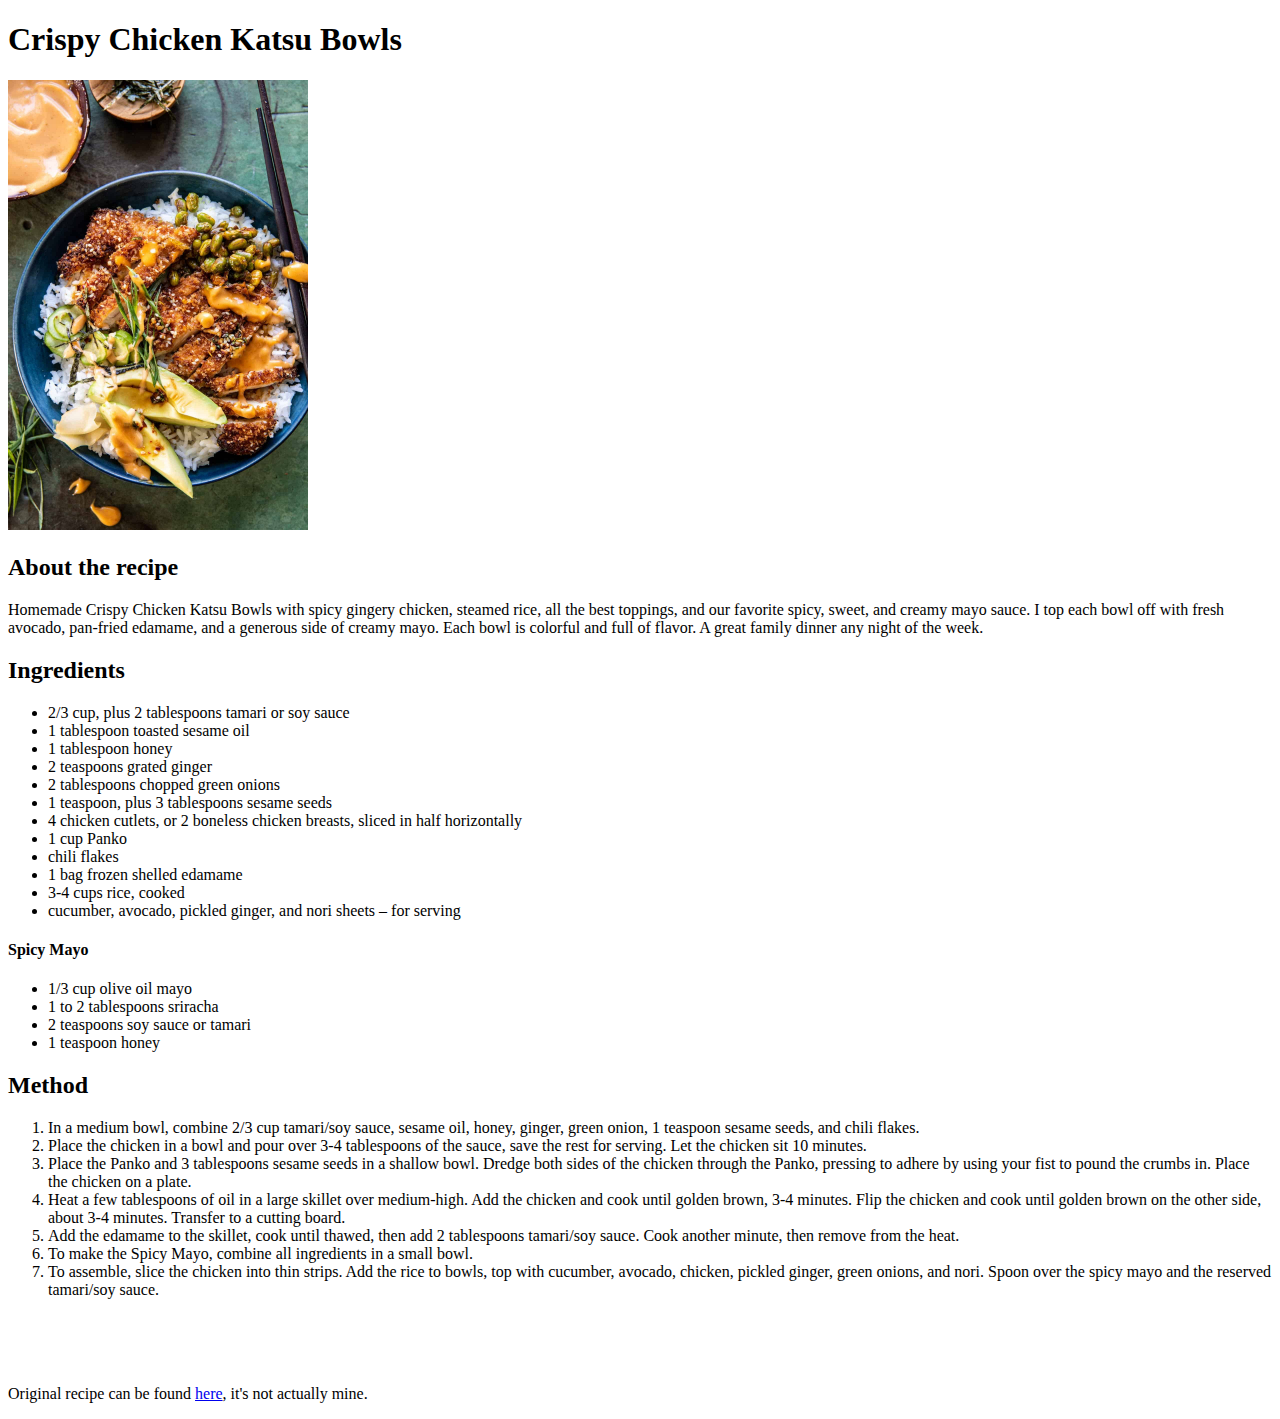
==== recipes/crispy-chicken-katsu-bowls.html @ e07fd7b8 "Add crispy chicken katsu bowl recipe" ====
<!DOCTYPE html>
<html lang="en">
  <head>
    <meta charset="UTF-8" />
    <meta name="viewport" content="width=device-width, initial-scale=1.0" />
    <title>Document</title>
  </head>
  <body>
    <h1>Crispy Chicken Katsu Bowls</h1>
    <img src="/img/Crispy-Chicken-Katsu-Bowls.jpg" width="300" height="450" />
    <h2>About the recipe</h2>
    <p>
      Homemade Crispy Chicken Katsu Bowls with spicy gingery chicken, steamed
      rice, all the best toppings, and our favorite spicy, sweet, and creamy
      mayo sauce. I top each bowl off with fresh avocado, pan-fried edamame, and
      a generous side of creamy mayo. Each bowl is colorful and full of flavor.
      A great family dinner any night of the week.
    </p>
    <h2>Ingredients</h2>
    <ul>
      <li>2/3 cup, plus 2 tablespoons tamari or soy sauce</li>
      <li>1 tablespoon toasted sesame oil</li>
      <li>1 tablespoon honey</li>
      <li>2 teaspoons grated ginger</li>
      <li>2 tablespoons chopped green onions</li>
      <li>1 teaspoon, plus 3 tablespoons sesame seeds</li>
      <li>
        4 chicken cutlets, or 2 boneless chicken breasts, sliced in half
        horizontally
      </li>
      <li>1 cup Panko</li>
      <li>chili flakes</li>
      <li>1 bag frozen shelled edamame</li>
      <li>3-4 cups rice, cooked</li>
      <li>cucumber, avocado, pickled ginger, and nori sheets – for serving</li>
    </ul>
    <h4>Spicy Mayo</h4>
    <ul>
      <li>1/3 cup olive oil mayo</li>
      <li>1 to 2 tablespoons sriracha</li>
      <li>2 teaspoons soy sauce or tamari</li>
      <li>1 teaspoon honey</li>
    </ul>
    <h2>Method</h2>
    <ol>
      <li>
        In a medium bowl, combine 2/3 cup tamari/soy sauce, sesame oil, honey,
        ginger, green onion, 1 teaspoon sesame seeds, and chili flakes.
      </li>
      <li>
        Place the chicken in a bowl and pour over 3-4 tablespoons of the sauce,
        save the rest for serving. Let the chicken sit 10 minutes.
      </li>
      <li>
        Place the Panko and 3 tablespoons sesame seeds in a shallow bowl. Dredge
        both sides of the chicken through the Panko, pressing to adhere by using
        your fist to pound the crumbs in. Place the chicken on a plate.
      </li>
      <li>
        Heat a few tablespoons of oil in a large skillet over medium-high. Add
        the chicken and cook until golden brown, 3-4 minutes. Flip the chicken
        and cook until golden brown on the other side, about 3-4 minutes.
        Transfer to a cutting board.
      </li>
      <li>
        Add the edamame to the skillet, cook until thawed, then add 2
        tablespoons tamari/soy sauce. Cook another minute, then remove from the
        heat.
      </li>
      <li>To make the Spicy Mayo, combine all ingredients in a small bowl.</li>
      <li>
        To assemble, slice the chicken into thin strips. Add the rice to bowls,
        top with cucumber, avocado, chicken, pickled ginger, green onions, and
        nori. Spoon over the spicy mayo and the reserved tamari/soy sauce.
      </li>
    </ol>
    <br />
    <br />
    <br />
    <p>
      Original recipe can be found
      <a href="https://www.halfbakedharvest.com/chicken-katsu-bowls/">here</a>,
      it's not actually mine.
    </p>
  </body>
</html>
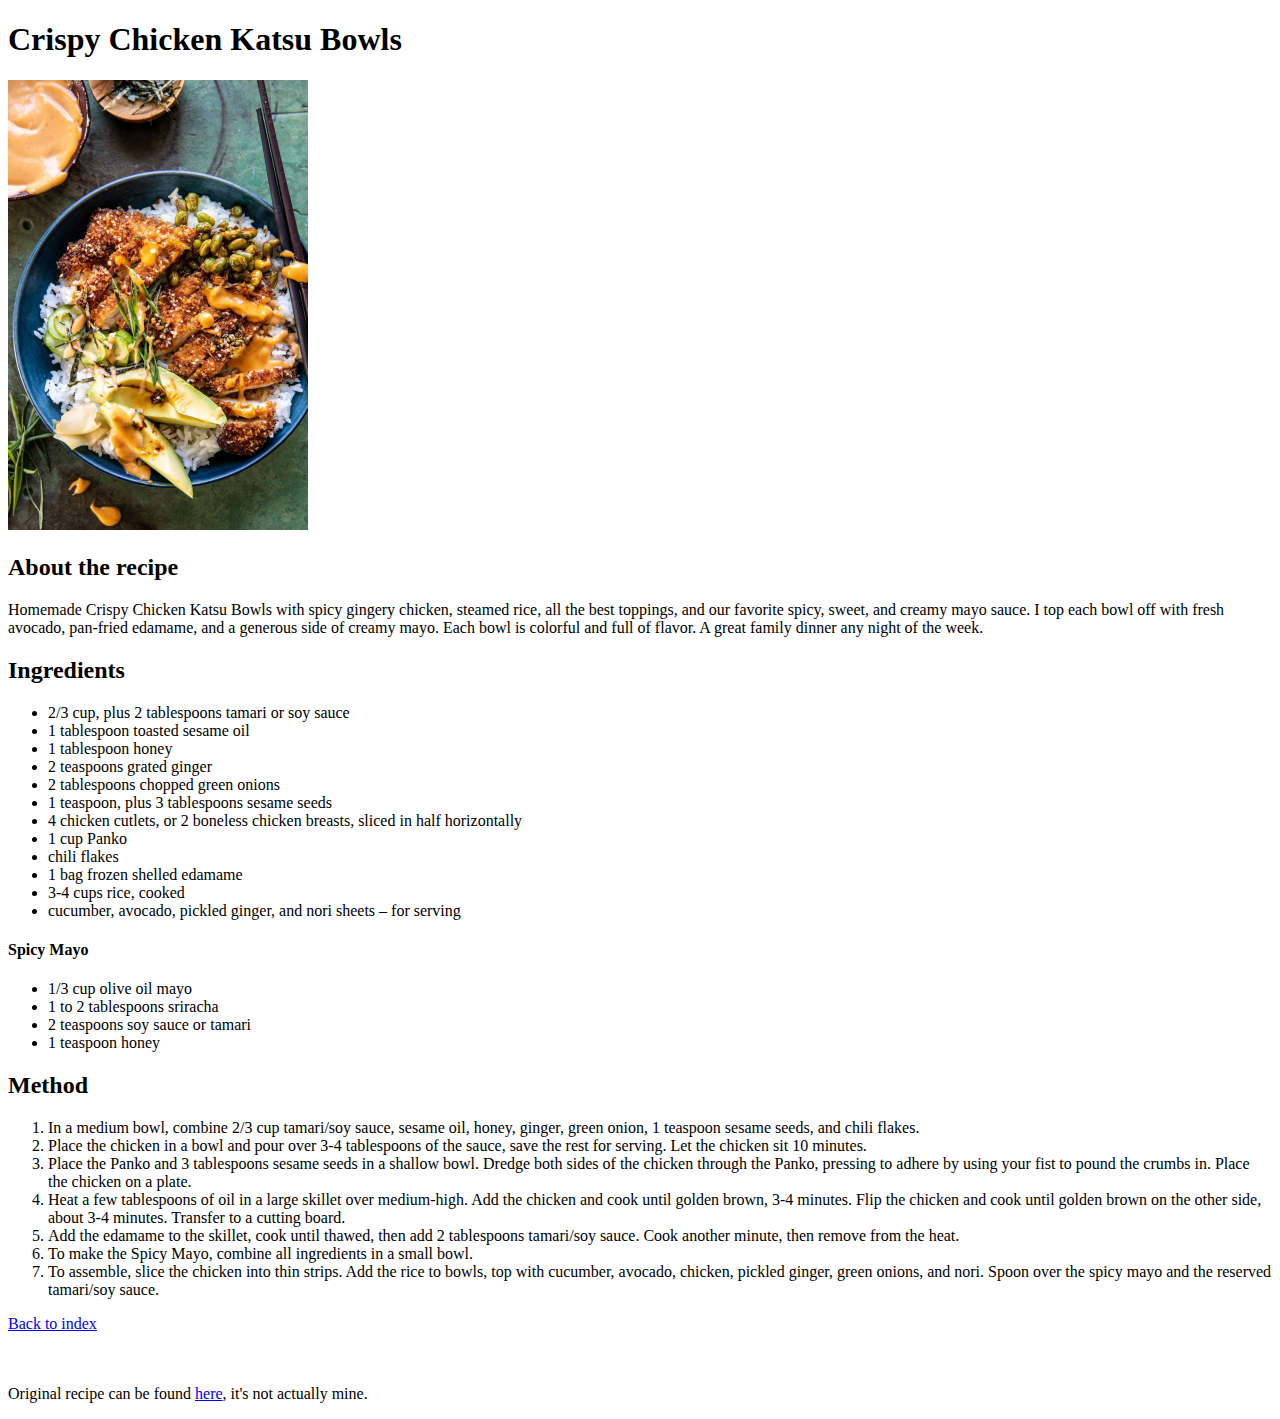
==== commit 46ec8d85: "Add links back to index for each recipe" ====
--- a/recipes/crispy-chicken-katsu-bowls.html
+++ b/recipes/crispy-chicken-katsu-bowls.html
@@ -74,13 +74,17 @@
         nori. Spoon over the spicy mayo and the reserved tamari/soy sauce.
       </li>
     </ol>
+    <a href="/index.html">Back to index</a>
     <br />
     <br />
     <br />
     <p>
       Original recipe can be found
-      <a href="https://www.halfbakedharvest.com/chicken-katsu-bowls/">here</a>,
-      it's not actually mine.
+      <a
+        href="https://www.halfbakedharvest.com/chicken-katsu-bowls/"
+        rel="noopener"
+        >here</a
+      >, it's not actually mine.
     </p>
   </body>
 </html>
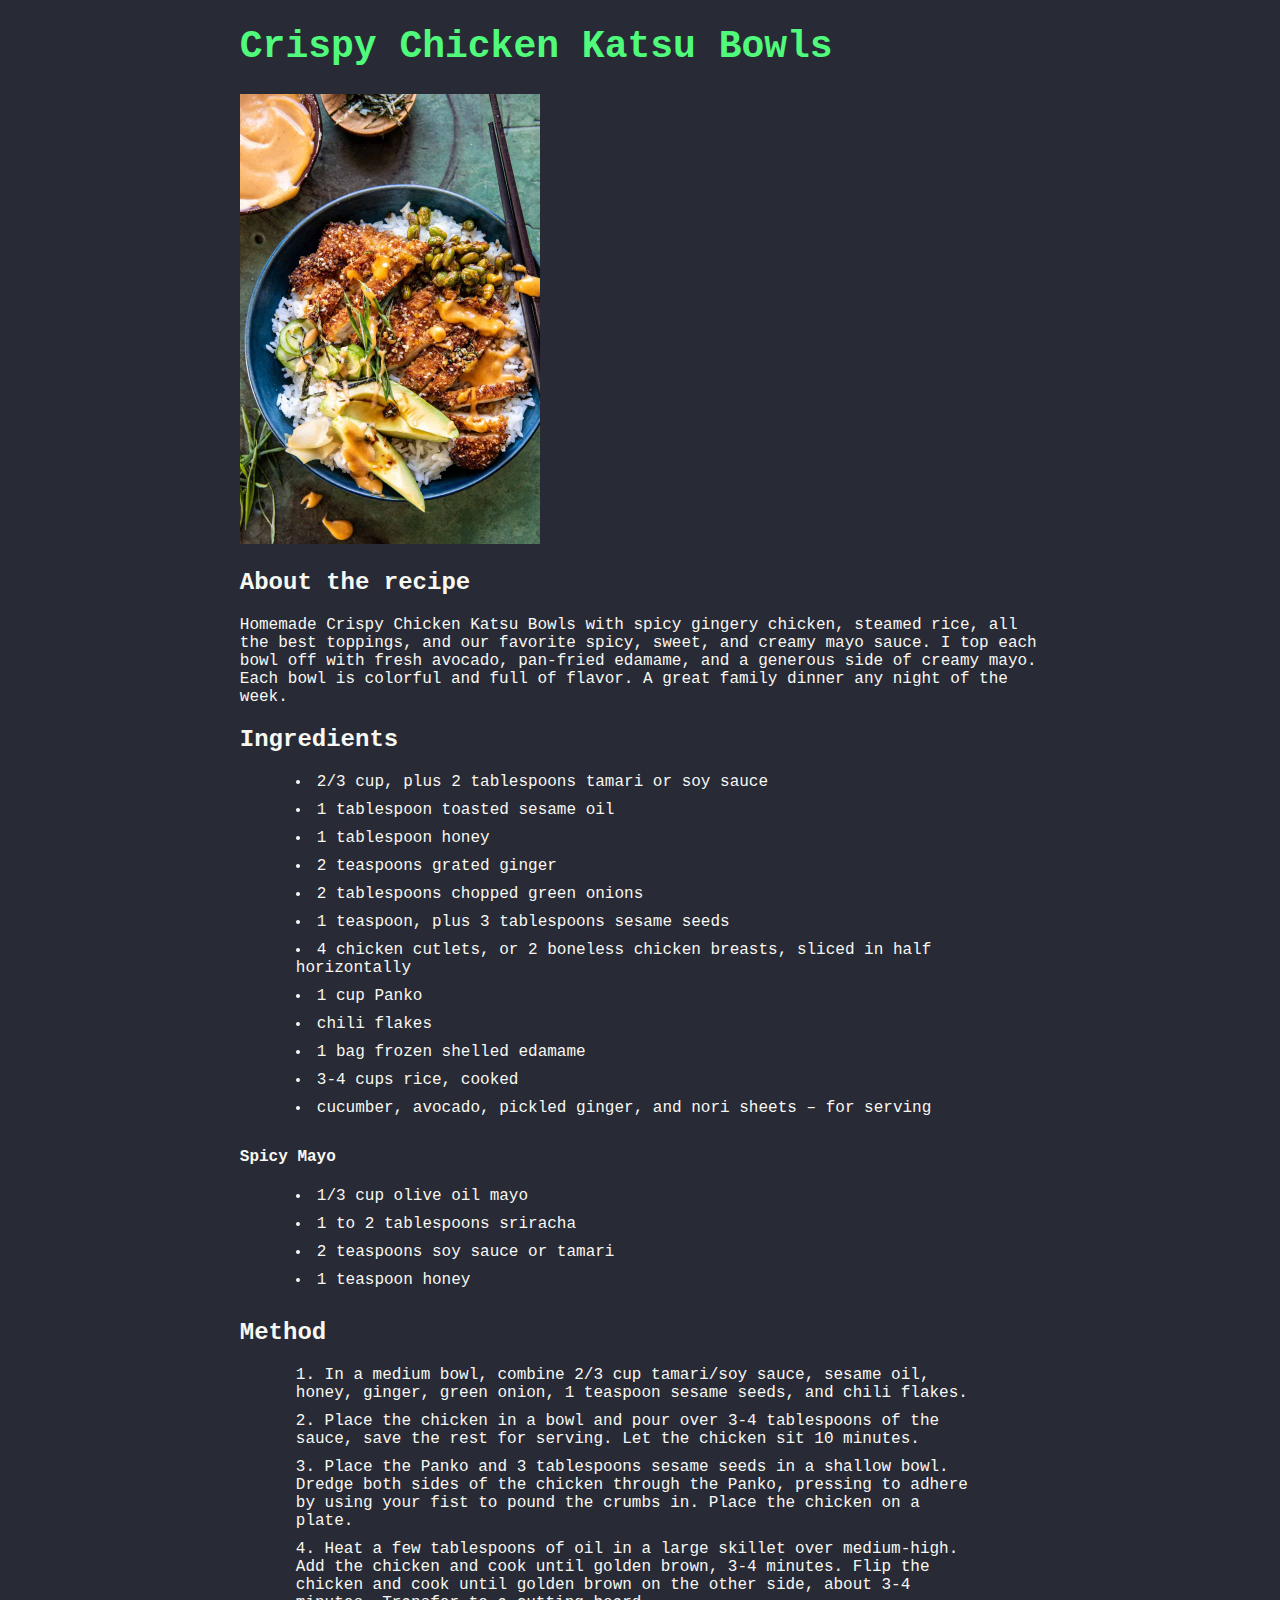
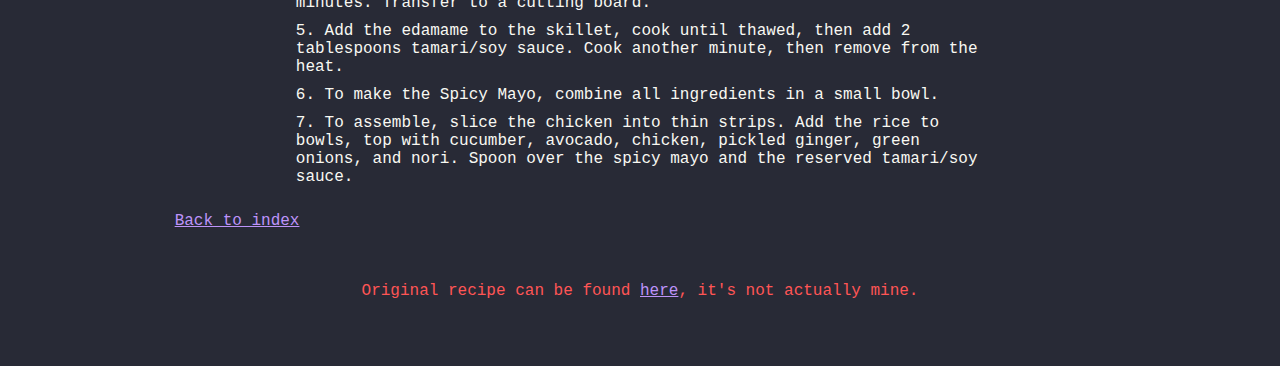
==== commit a68fb7f1: "Add style to project pages" ====
--- a/recipes/crispy-chicken-katsu-bowls.html
+++ b/recipes/crispy-chicken-katsu-bowls.html
@@ -3,11 +3,12 @@
   <head>
     <meta charset="UTF-8" />
     <meta name="viewport" content="width=device-width, initial-scale=1.0" />
+    <link rel="stylesheet" href="../style.css" />
     <title>Document</title>
   </head>
   <body>
     <h1>Crispy Chicken Katsu Bowls</h1>
-    <img src="/img/Crispy-Chicken-Katsu-Bowls.jpg" width="300" height="450" />
+    <img src="../img/Crispy-Chicken-Katsu-Bowls.jpg" width="300" height="450" />
     <h2>About the recipe</h2>
     <p>
       Homemade Crispy Chicken Katsu Bowls with spicy gingery chicken, steamed
@@ -74,11 +75,11 @@
         nori. Spoon over the spicy mayo and the reserved tamari/soy sauce.
       </li>
     </ol>
-    <a href="/index.html">Back to index</a>
+    <a class="homeLink" href="/index.html">Back to index</a>
     <br />
     <br />
     <br />
-    <p>
+    <p class="warning">
       Original recipe can be found
       <a
         href="https://www.halfbakedharvest.com/chicken-katsu-bowls/"
--- a/style.css
+++ b/style.css
@@ -0,0 +1,37 @@
+* {
+  font-family: "monaco", monospace;
+  background-color: #282a36;
+  color: #f8f8f2;
+  padding-left: 7%;
+  padding-right: 7%;
+}
+
+a:hover {
+  color: #ff79c6;
+}
+
+a {
+  color: #bd93f9;
+  padding: 0px;
+}
+
+h1 {
+  color: #50fa7b;
+  font-size: 38px;
+  font-weight: bold;
+}
+
+ol,
+ul {
+  list-style-position: inside;
+}
+
+.warning {
+  color: #ff5555;
+  padding: 0px;
+  text-align: center;
+}
+
+li {
+  padding-bottom: 10px;
+}
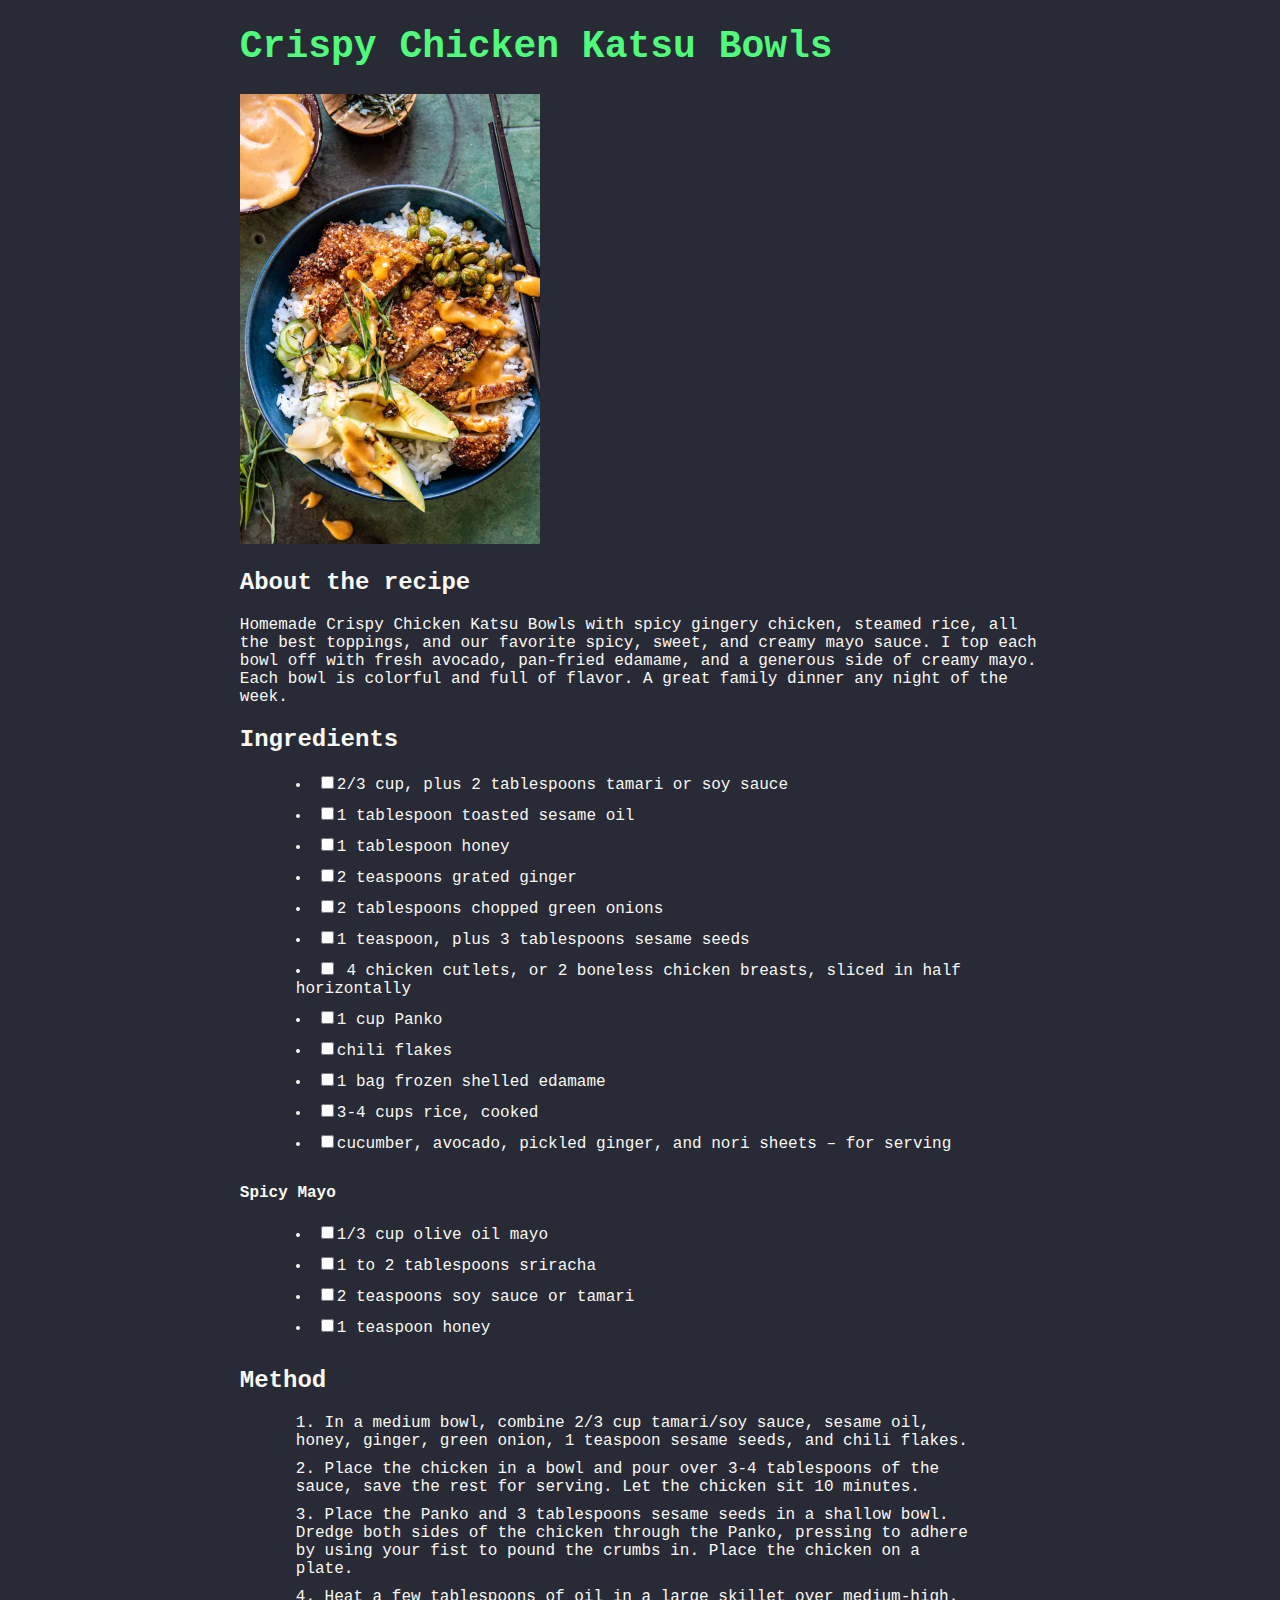
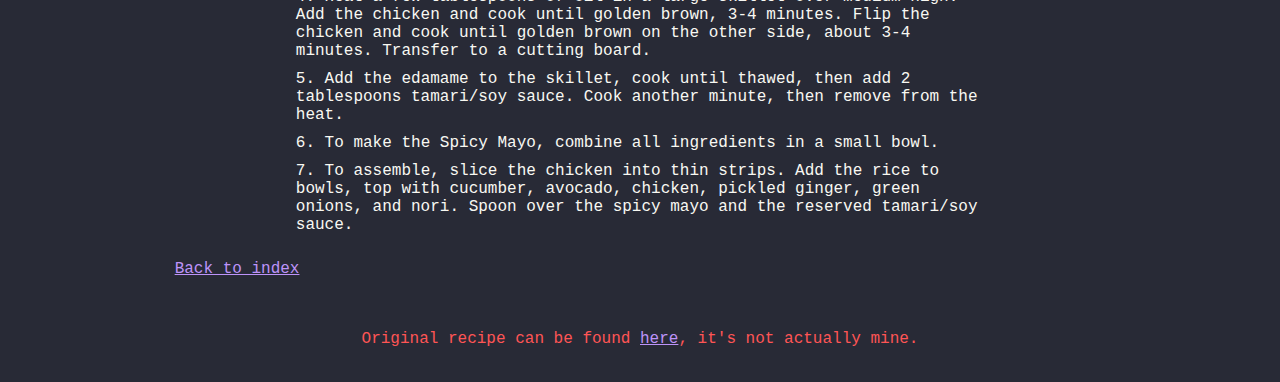
==== commit 471f7638: "Change style of list" ====
--- a/recipes/crispy-chicken-katsu-bowls.html
+++ b/recipes/crispy-chicken-katsu-bowls.html
@@ -19,28 +19,64 @@
     </p>
     <h2>Ingredients</h2>
     <ul>
-      <li>2/3 cup, plus 2 tablespoons tamari or soy sauce</li>
-      <li>1 tablespoon toasted sesame oil</li>
-      <li>1 tablespoon honey</li>
-      <li>2 teaspoons grated ginger</li>
-      <li>2 tablespoons chopped green onions</li>
-      <li>1 teaspoon, plus 3 tablespoons sesame seeds</li>
       <li>
+        <input class="ingredients-list" type="checkbox" />2/3 cup, plus 2
+        tablespoons tamari or soy sauce
+      </li>
+      <li>
+        <input class="ingredients-list" type="checkbox" />1 tablespoon toasted
+        sesame oil
+      </li>
+      <li>
+        <input class="ingredients-list" type="checkbox" />1 tablespoon honey
+      </li>
+      <li>
+        <input class="ingredients-list" type="checkbox" />2 teaspoons grated
+        ginger
+      </li>
+      <li>
+        <input class="ingredients-list" type="checkbox" />2 tablespoons chopped
+        green onions
+      </li>
+      <li>
+        <input class="ingredients-list" type="checkbox" />1 teaspoon, plus 3
+        tablespoons sesame seeds
+      </li>
+      <li>
+        <input class="ingredients-list" type="checkbox" />
         4 chicken cutlets, or 2 boneless chicken breasts, sliced in half
         horizontally
       </li>
-      <li>1 cup Panko</li>
-      <li>chili flakes</li>
-      <li>1 bag frozen shelled edamame</li>
-      <li>3-4 cups rice, cooked</li>
-      <li>cucumber, avocado, pickled ginger, and nori sheets – for serving</li>
+      <li><input class="ingredients-list" type="checkbox" />1 cup Panko</li>
+      <li><input class="ingredients-list" type="checkbox" />chili flakes</li>
+      <li>
+        <input class="ingredients-list" type="checkbox" />1 bag frozen shelled
+        edamame
+      </li>
+      <li>
+        <input class="ingredients-list" type="checkbox" />3-4 cups rice, cooked
+      </li>
+      <li>
+        <input class="ingredients-list" type="checkbox" />cucumber, avocado,
+        pickled ginger, and nori sheets – for serving
+      </li>
     </ul>
     <h4>Spicy Mayo</h4>
     <ul>
-      <li>1/3 cup olive oil mayo</li>
-      <li>1 to 2 tablespoons sriracha</li>
-      <li>2 teaspoons soy sauce or tamari</li>
-      <li>1 teaspoon honey</li>
+      <li>
+        <input class="ingredients-list" type="checkbox" />1/3 cup olive oil mayo
+      </li>
+      <li>
+        <input class="ingredients-list" type="checkbox" />1 to 2 tablespoons
+        sriracha
+      </li>
+      <li>
+        <input class="ingredients-list" type="checkbox" />2 teaspoons soy sauce
+        or tamari
+      </li>
+      <li>
+        <input class="ingredients-list" type="checkbox" />1 teaspoon honey
+      </li>
     </ul>
     <h2>Method</h2>
     <ol>
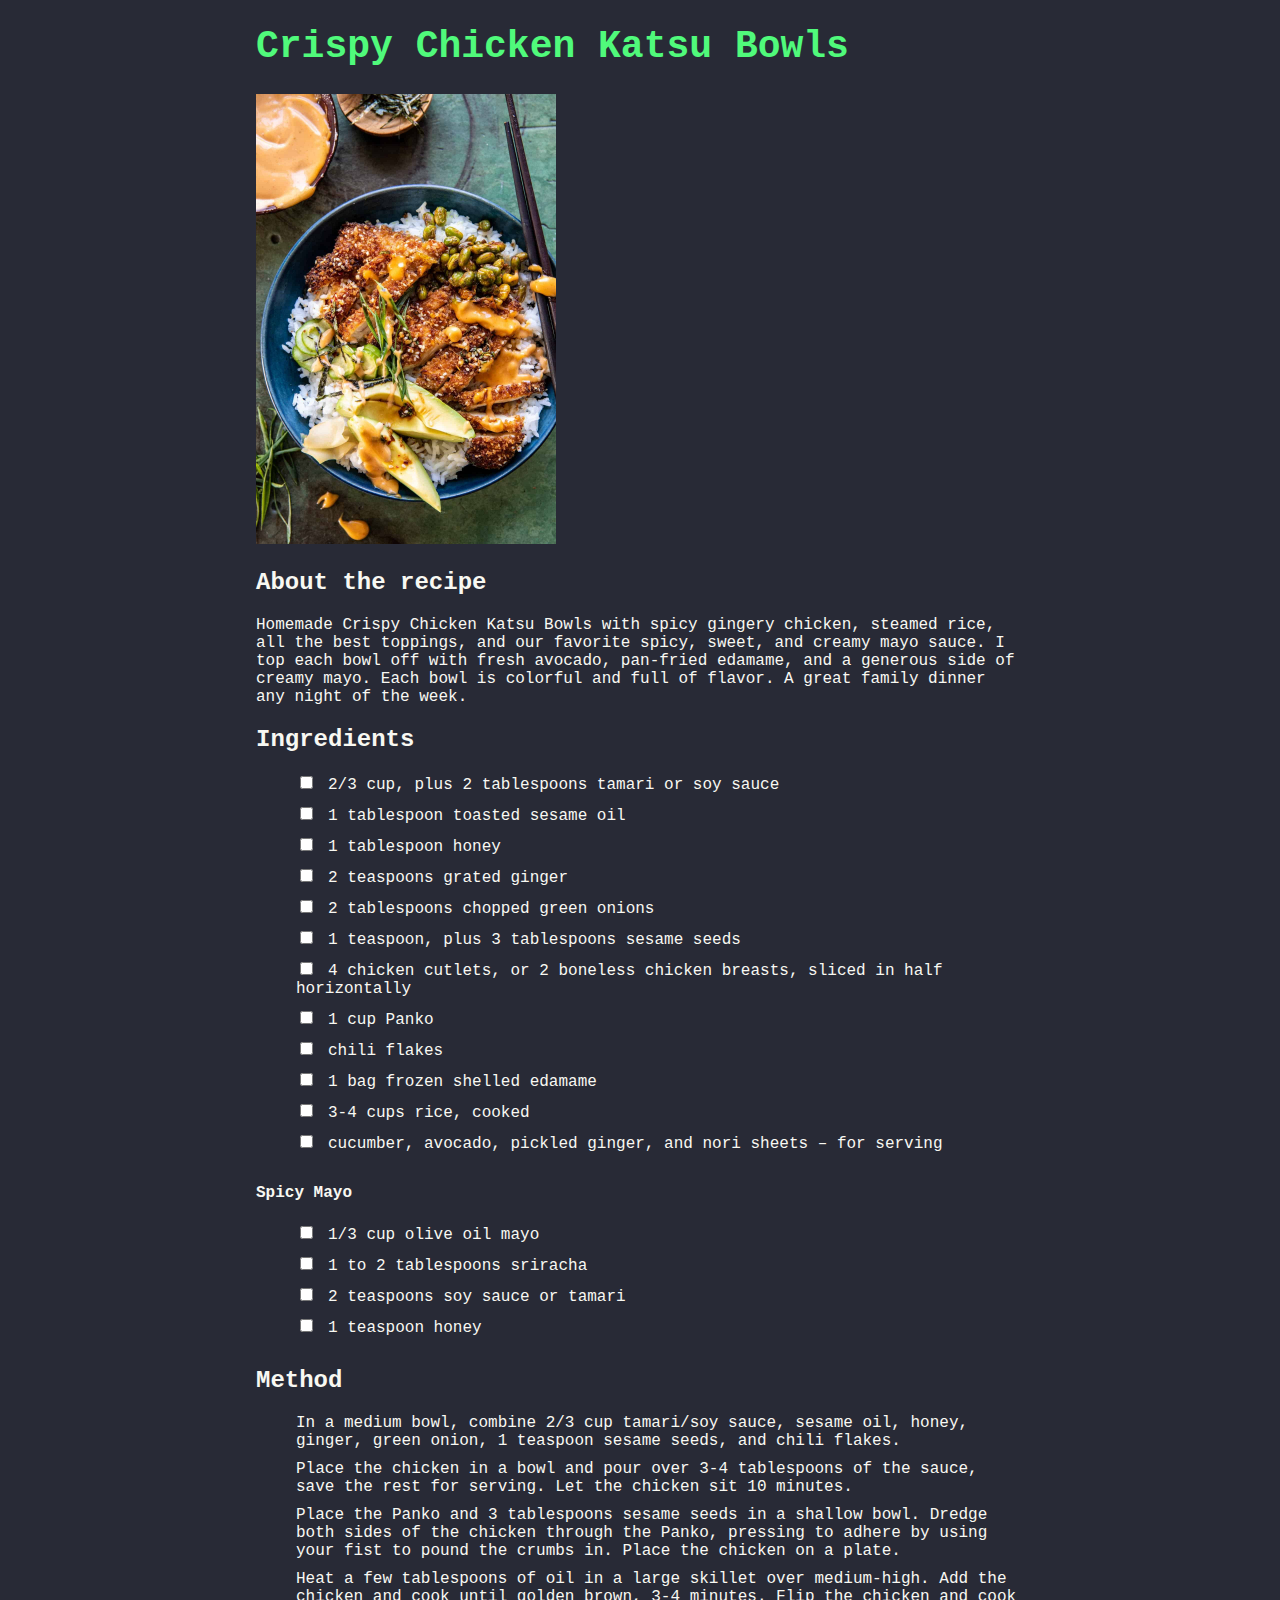
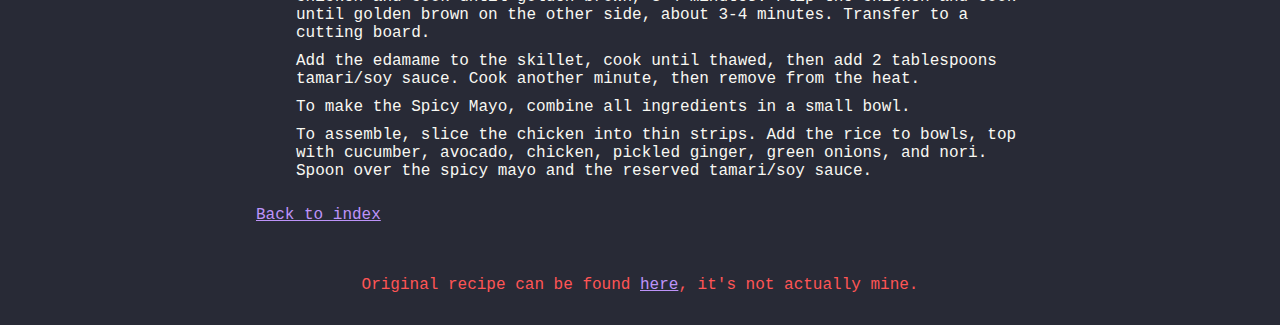
==== commit 985d2827: "Remove unwanted space in list item" ====
--- a/recipes/crispy-chicken-katsu-bowls.html
+++ b/recipes/crispy-chicken-katsu-bowls.html
@@ -43,9 +43,8 @@
         tablespoons sesame seeds
       </li>
       <li>
-        <input class="ingredients-list" type="checkbox" />
-        4 chicken cutlets, or 2 boneless chicken breasts, sliced in half
-        horizontally
+        <input class="ingredients-list" type="checkbox" />4 chicken cutlets, or
+        2 boneless chicken breasts, sliced in half horizontally
       </li>
       <li><input class="ingredients-list" type="checkbox" />1 cup Panko</li>
       <li><input class="ingredients-list" type="checkbox" />chili flakes</li>
--- a/style.css
+++ b/style.css
@@ -1,9 +1,12 @@
 * {
-  font-family: "monaco", monospace;
+  font-family: "noto-sans", monospace;
   background-color: #282a36;
   color: #f8f8f2;
-  padding-left: 7%;
-  padding-right: 7%;
+}
+
+body {
+  width: 60%;
+  margin: auto;
 }
 
 a:hover {
@@ -24,6 +27,7 @@
 ol,
 ul {
   list-style-position: inside;
+  list-style: none;
 }
 
 .warning {
@@ -35,3 +39,22 @@
 li {
   padding-bottom: 10px;
 }
+
+.title {
+  text-align: center;
+}
+
+.recipe-list {
+  text-align: center;
+}
+
+.recipe {
+  padding: 20px;
+  border: #bd93f9 5px solid;
+  width: 350px;
+  margin: 30px auto;
+}
+
+.ingredients-list {
+  margin-right: 15px;
+}
